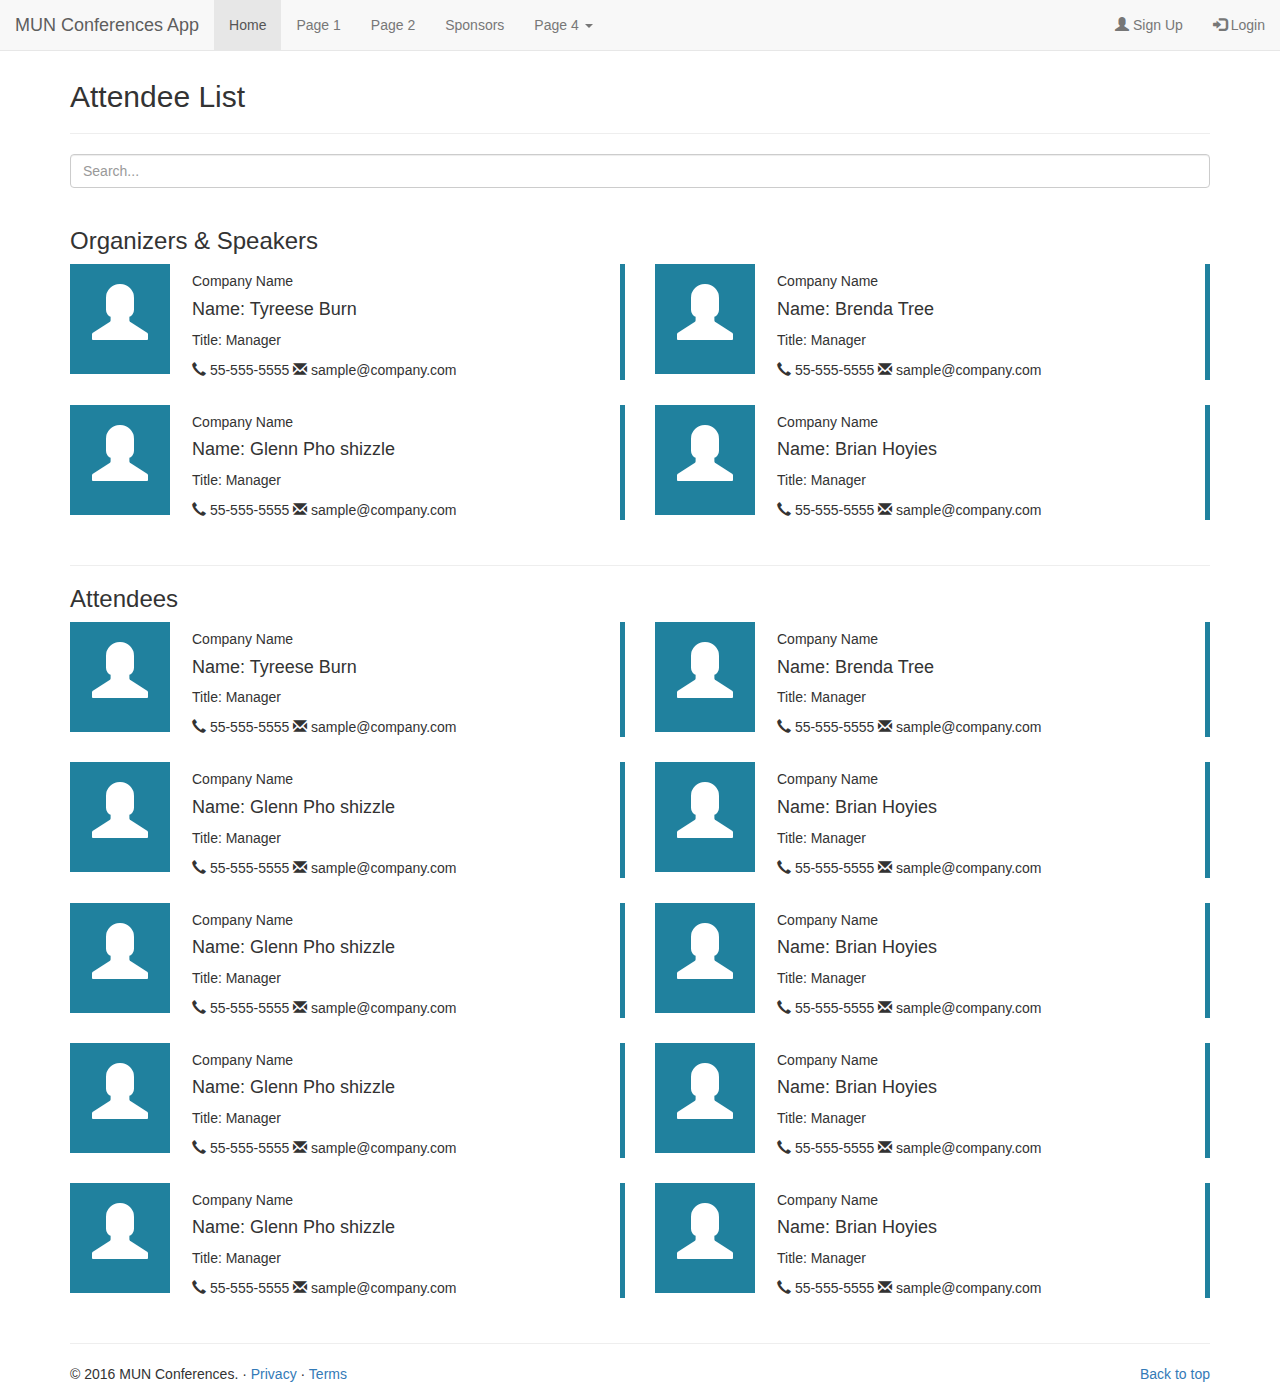
==== attendees.html @ 94c02702 "Added link to index in Home tag" ====
<!DOCTYPE html>
<html>
  <head>
    <title>Attendee List</title>
    <meta name="viewport" content="width=device-width, initial-scale=1.0">
    <meta charset="utf-8">
    <link rel="stylesheet" href="https://maxcdn.bootstrapcdn.com/bootstrap/3.3.7/css/bootstrap.min.css">
    <link rel="stylesheet" href="https://maxcdn.bootstrapcdn.com/bootstrap/3.3.7/css/bootstrap.min.css">
    <link rel="stylesheet" href="css/attendees.css">
    <script src="https://ajax.googleapis.com/ajax/libs/jquery/1.12.4/jquery.min.js"></script>
    <script src="https://maxcdn.bootstrapcdn.com/bootstrap/3.3.7/js/bootstrap.min.js"></script>
  </head>
  <body>

    <?php include 'header.php';?>

    <!-- Navigation Bar -->
    <nav class="navbar navbar-default navbar-fixed-top"> <!-- or navbar-inverse -->
        <div class="container-fluid">
            <div class="navbar-header">
                <span class="pull-left navbar-toggle" data-toggle="collapse" data-target="#myNavbar" style="margin-left: 10px"><i class="glyphicon glyphicon-menu-hamburger"></i></span>
                <a class="navbar-brand" href="#">MUN Conferences App</a>
            </div>
            <div class="collapse navbar-collapse" id="myNavbar">
                <ul class="nav navbar-nav">
                    <li class="active"><a href="index.html">Home</a></li>
                    <li><a href="#">Page 1</a></li>
                    <li><a href="#">Page 2</a></li>
                    <li><a href="sponsors.html">Sponsors</a></li>
                    <li class="dropdown">
                        <a class="dropdown-toggle" data-toggle="dropdown" href="#">Page 4
                            <span class="caret"></span></a>
                        <ul class="dropdown-menu">
                            <li><a href="#">Page 4-1</a></li>
                            <li><a href="#">Page 4-2</a></li>
                            <li><a href="#">Page 4-3</a></li>
                        </ul>
                    </li>
                </ul>
                <ul class="nav navbar-nav navbar-right" id="userAccess">
                    <li><a href="signup.html"><span class="glyphicon glyphicon-user"></span> Sign Up</a></li>
                    <li><a href="signin.html"><span class="glyphicon glyphicon-log-in"></span> Login</a></li>
                </ul>
            </div>
        </div>
    </nav>


    <div class="container">
      <br><br><br>
      <h2>Attendee List</h2>
      <hr>
      <div class="searchable-container">
        <input type="search" class="form-control" id="input-search" placeholder="Search...">
        <br>
        <h3>Organizers & Speakers</h3> 
        <div class="row">
          <div class="items col-xs-12 col-sm-6 col-md-6 col-lg-6 clearfix">
             <div class="info-block block-info clearfix">
                  <div class="square-box pull-left">
                      <span class="glyphicon glyphicon-user glyphicon-lg"></span>
                  </div>
                  <h5>Company Name</h5>
                  <h4>Name: Tyreese Burn</h4>
                  <p>Title: Manager</p>
                  <span class="glyphicon glyphicon-earphone"></span> 55-555-5555 
                  <span class="glyphicon glyphicon-envelope"></span> sample@company.com
              </div>
          </div>
          <div class="items col-xs-12 col-sm-12 col-md-6 col-lg-6 clearfix">
             <div class="info-block block-info clearfix">
                  <div class="square-box pull-left">
                      <span class="glyphicon glyphicon-user glyphicon-lg"></span>
                  </div>
                  <h5>Company Name</h5>
                  <h4>Name: Brenda Tree</h4>
                  <p>Title: Manager</p>
                  <span class="glyphicon glyphicon-earphone"></span> 55-555-5555 
                  <span class="glyphicon glyphicon-envelope"></span> sample@company.com
              </div>
          </div>
        </div> <!-- .row -->
        <div class="row">
          <div class="items col-xs-12 col-sm-12 col-md-6 col-lg-6">
             <div class="info-block block-info clearfix">
                  <div class="square-box pull-left">
                      <span class="glyphicon glyphicon-user glyphicon-lg"></span>
                  </div>
                  <h5>Company Name</h5>
                  <h4>Name: Glenn Pho shizzle</h4>
                  <p>Title: Manager</p>
                  <span class="glyphicon glyphicon-earphone"></span> 55-555-5555 
                  <span class="glyphicon glyphicon-envelope"></span> sample@company.com
              </div>
          </div>
          <div class="items col-xs-12 col-sm-12 col-md-6 col-lg-6">
             <div class="info-block block-info clearfix">
                  <div class="square-box pull-left">
                      <span class="glyphicon glyphicon-user glyphicon-lg"></span>
                  </div>
                  <h5>Company Name</h5>
                  <h4>Name: Brian Hoyies</h4>
                  <p>Title: Manager</p>
                  <span class="glyphicon glyphicon-earphone"></span> 55-555-5555 
                  <span class="glyphicon glyphicon-envelope"></span> sample@company.com
              </div>
          </div>
        </div> <!-- .row -->

        <hr>
        <h3>Attendees</h3>
        <div class="row">
          <div class="items col-xs-12 col-sm-6 col-md-6 col-lg-6 clearfix">
             <div class="info-block block-info clearfix">
                  <div class="square-box pull-left">
                      <span class="glyphicon glyphicon-user glyphicon-lg"></span>
                  </div>
                  <h5>Company Name</h5>
                  <h4>Name: Tyreese Burn</h4>
                  <p>Title: Manager</p>
                  <span class="glyphicon glyphicon-earphone"></span> 55-555-5555 
                  <span class="glyphicon glyphicon-envelope"></span> sample@company.com
              </div>
          </div>
          <div class="items col-xs-12 col-sm-12 col-md-6 col-lg-6 clearfix">
             <div class="info-block block-info clearfix">
                  <div class="square-box pull-left">
                      <span class="glyphicon glyphicon-user glyphicon-lg"></span>
                  </div>
                  <h5>Company Name</h5>
                  <h4>Name: Brenda Tree</h4>
                  <p>Title: Manager</p>
                  <span class="glyphicon glyphicon-earphone"></span> 55-555-5555 
                  <span class="glyphicon glyphicon-envelope"></span> sample@company.com
              </div>
          </div>
        </div> <!-- .row -->
        <div class="row">
          <div class="items col-xs-12 col-sm-12 col-md-6 col-lg-6">
             <div class="info-block block-info clearfix">
                  <div class="square-box pull-left">
                      <span class="glyphicon glyphicon-user glyphicon-lg"></span>
                  </div>
                  <h5>Company Name</h5>
                  <h4>Name: Glenn Pho shizzle</h4>
                  <p>Title: Manager</p>
                  <span class="glyphicon glyphicon-earphone"></span> 55-555-5555 
                  <span class="glyphicon glyphicon-envelope"></span> sample@company.com
              </div>
          </div>
          <div class="items col-xs-12 col-sm-12 col-md-6 col-lg-6">
             <div class="info-block block-info clearfix">
                  <div class="square-box pull-left">
                      <span class="glyphicon glyphicon-user glyphicon-lg"></span>
                  </div>
                  <h5>Company Name</h5>
                  <h4>Name: Brian Hoyies</h4>
                  <p>Title: Manager</p>
                  <span class="glyphicon glyphicon-earphone"></span> 55-555-5555 
                  <span class="glyphicon glyphicon-envelope"></span> sample@company.com
              </div>
          </div>
        </div> <!-- .row -->
        <div class="row">
          <div class="items col-xs-12 col-sm-12 col-md-6 col-lg-6">
             <div class="info-block block-info clearfix">
                  <div class="square-box pull-left">
                      <span class="glyphicon glyphicon-user glyphicon-lg"></span>
                  </div>
                  <h5>Company Name</h5>
                  <h4>Name: Glenn Pho shizzle</h4>
                  <p>Title: Manager</p>
                  <span class="glyphicon glyphicon-earphone"></span> 55-555-5555 
                  <span class="glyphicon glyphicon-envelope"></span> sample@company.com
              </div>
          </div>
          <div class="items col-xs-12 col-sm-12 col-md-6 col-lg-6">
             <div class="info-block block-info clearfix">
                  <div class="square-box pull-left">
                      <span class="glyphicon glyphicon-user glyphicon-lg"></span>
                  </div>
                  <h5>Company Name</h5>
                  <h4>Name: Brian Hoyies</h4>
                  <p>Title: Manager</p>
                  <span class="glyphicon glyphicon-earphone"></span> 55-555-5555 
                  <span class="glyphicon glyphicon-envelope"></span> sample@company.com
              </div>
          </div>
        </div> <!-- .row -->
        <div class="row">
          <div class="items col-xs-12 col-sm-12 col-md-6 col-lg-6">
             <div class="info-block block-info clearfix">
                  <div class="square-box pull-left">
                      <span class="glyphicon glyphicon-user glyphicon-lg"></span>
                  </div>
                  <h5>Company Name</h5>
                  <h4>Name: Glenn Pho shizzle</h4>
                  <p>Title: Manager</p>
                  <span class="glyphicon glyphicon-earphone"></span> 55-555-5555 
                  <span class="glyphicon glyphicon-envelope"></span> sample@company.com
              </div>
          </div>
          <div class="items col-xs-12 col-sm-12 col-md-6 col-lg-6">
             <div class="info-block block-info clearfix">
                  <div class="square-box pull-left">
                      <span class="glyphicon glyphicon-user glyphicon-lg"></span>
                  </div>
                  <h5>Company Name</h5>
                  <h4>Name: Brian Hoyies</h4>
                  <p>Title: Manager</p>
                  <span class="glyphicon glyphicon-earphone"></span> 55-555-5555 
                  <span class="glyphicon glyphicon-envelope"></span> sample@company.com
              </div>
          </div>
        </div> <!-- .row -->
        <div class="row">
          <div class="items col-xs-12 col-sm-12 col-md-6 col-lg-6">
             <div class="info-block block-info clearfix">
                  <div class="square-box pull-left">
                      <span class="glyphicon glyphicon-user glyphicon-lg"></span>
                  </div>
                  <h5>Company Name</h5>
                  <h4>Name: Glenn Pho shizzle</h4>
                  <p>Title: Manager</p>
                  <span class="glyphicon glyphicon-earphone"></span> 55-555-5555 
                  <span class="glyphicon glyphicon-envelope"></span> sample@company.com
              </div>
          </div>
          <div class="items col-xs-12 col-sm-12 col-md-6 col-lg-6">
             <div class="info-block block-info clearfix">
                  <div class="square-box pull-left">
                      <span class="glyphicon glyphicon-user glyphicon-lg"></span>
                  </div>
                  <h5>Company Name</h5>
                  <h4>Name: Brian Hoyies</h4>
                  <p>Title: Manager</p>
                  <span class="glyphicon glyphicon-earphone"></span> 55-555-5555 
                  <span class="glyphicon glyphicon-envelope"></span> sample@company.com
              </div>
          </div>
        </div> <!-- .row -->

      </div>  <!-- .searchable-container -->
      <hr>
      <!-- FOOTER -->
      <footer class="footer">
        <p class="pull-right"><a href="#">Back to top</a></p>
        <p>&copy; 2016 MUN Conferences. &middot; <a href="#">Privacy</a> &middot; <a href="#">Terms</a></p>
      </footer>
    </div>      <!-- .container -->

  </body>
</html>
---- css/attendees.css ----
.glyphicon-lg {
    font-size: 4em
}

.info-block {
    border-right: 5px solid #E6E6E6;
    margin-bottom: 25px;
}

.info-block .square-box {
    width: 100px;
    min-height: 110px;
    margin-right: 22px;
    text-align: center!important;
    background-color: #676767;
    padding: 20px 0;
}

.info-block.block-info {
    border-color: #20819e;
}

.info-block.block-info .square-box {
    background-color: #20819e;
    color: #FFF;
}
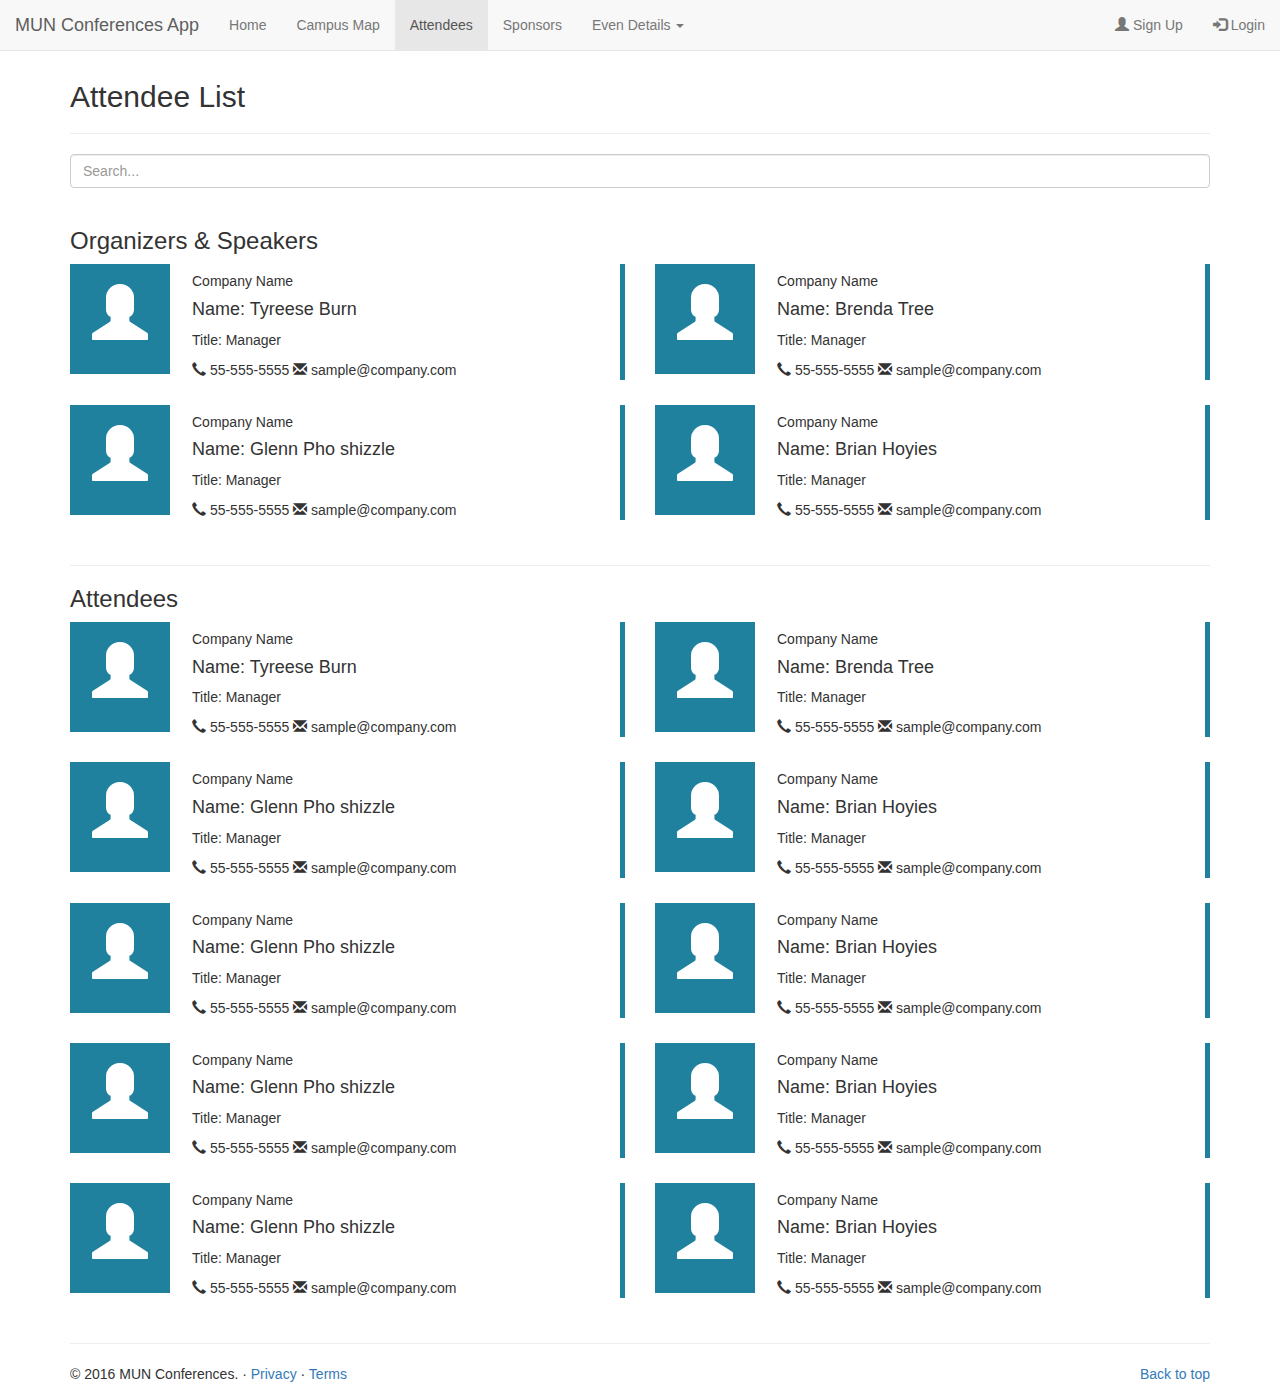
==== commit 0204da9f: "Updated links on navbar" ====
--- a/attendees.html
+++ b/attendees.html
@@ -19,16 +19,16 @@
         <div class="container-fluid">
             <div class="navbar-header">
                 <span class="pull-left navbar-toggle" data-toggle="collapse" data-target="#myNavbar" style="margin-left: 10px"><i class="glyphicon glyphicon-menu-hamburger"></i></span>
-                <a class="navbar-brand" href="#">MUN Conferences App</a>
+                <a class="navbar-brand" href="index.html">MUN Conferences App</a>
             </div>
             <div class="collapse navbar-collapse" id="myNavbar">
                 <ul class="nav navbar-nav">
-                    <li class="active"><a href="index.html">Home</a></li>
-                    <li><a href="#">Page 1</a></li>
-                    <li><a href="#">Page 2</a></li>
+                    <li><a href="index.html">Home</a></li>
+                    <li><a href="campus-map.html">Campus Map</a></li>
+                    <li class="active"><a href="attendees.html">Attendees</a></li>
                     <li><a href="sponsors.html">Sponsors</a></li>
                     <li class="dropdown">
-                        <a class="dropdown-toggle" data-toggle="dropdown" href="#">Page 4
+                            <a class="dropdown-toggle" data-toggle="dropdown" href="#">Even Details
                             <span class="caret"></span></a>
                         <ul class="dropdown-menu">
                             <li><a href="#">Page 4-1</a></li>
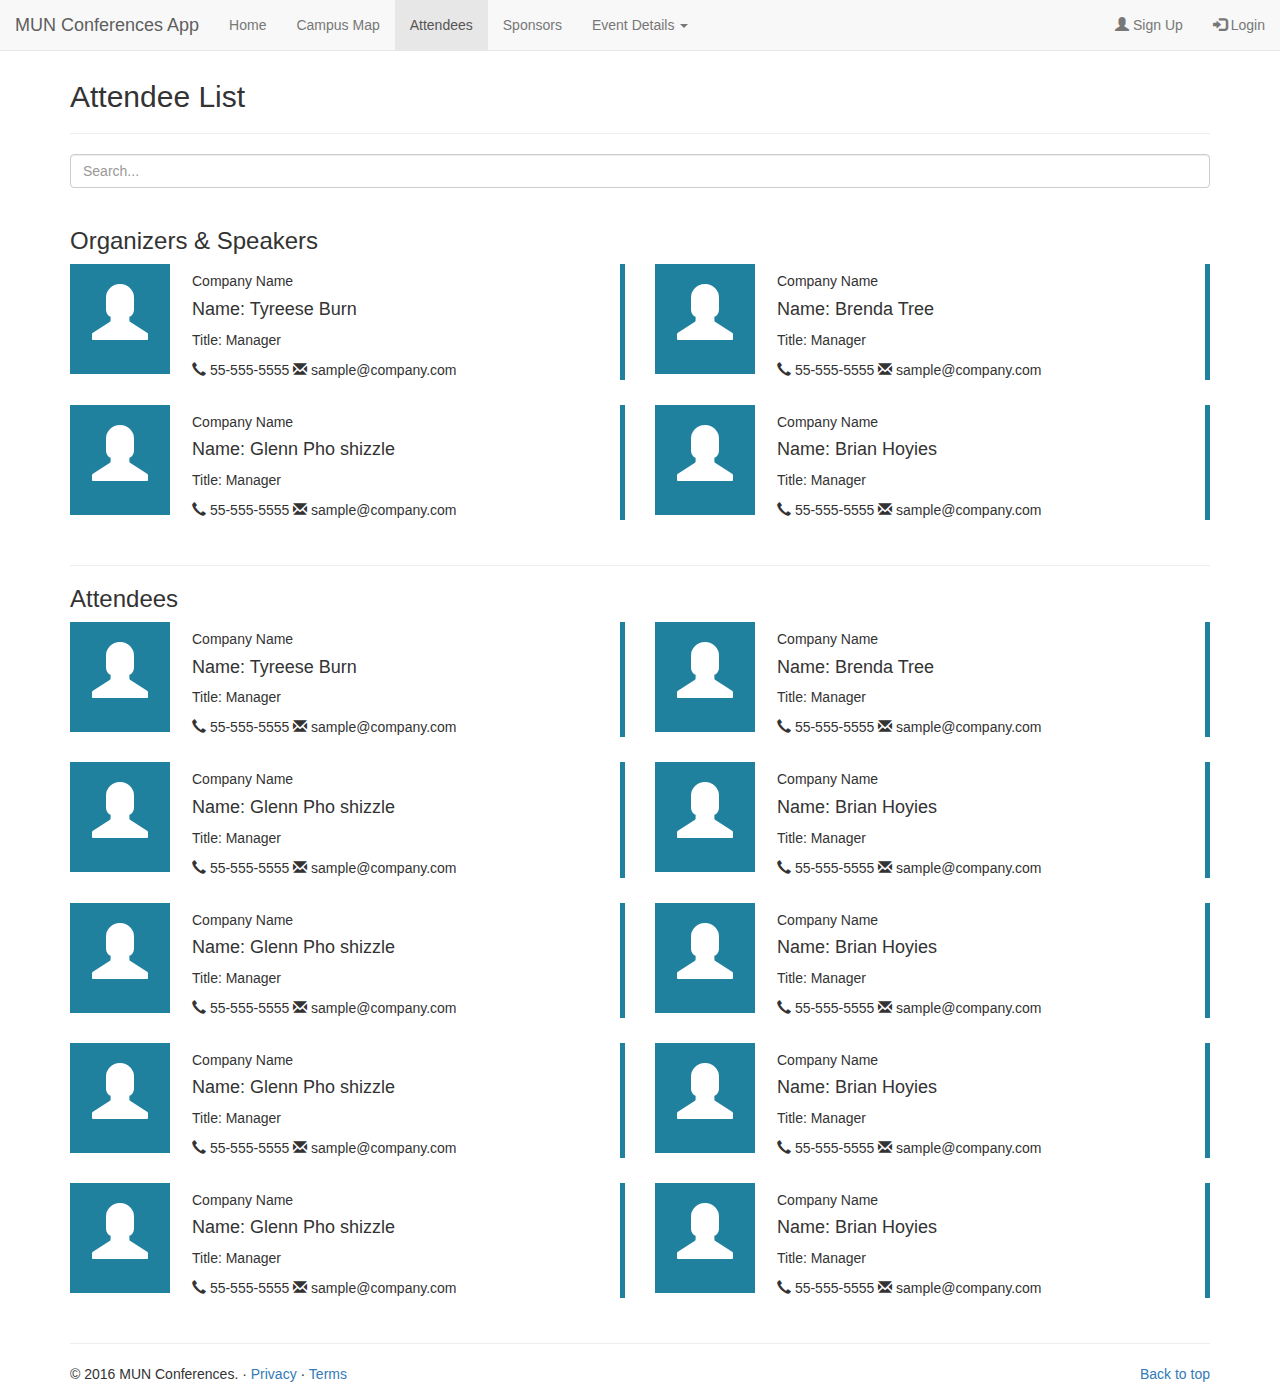
==== commit f4a863dd: "Corrected spelling mistakes" ====
--- a/attendees.html
+++ b/attendees.html
@@ -28,7 +28,7 @@
                     <li class="active"><a href="attendees.html">Attendees</a></li>
                     <li><a href="sponsors.html">Sponsors</a></li>
                     <li class="dropdown">
-                            <a class="dropdown-toggle" data-toggle="dropdown" href="#">Even Details
+                            <a class="dropdown-toggle" data-toggle="dropdown" href="#">Event Details
                             <span class="caret"></span></a>
                         <ul class="dropdown-menu">
                             <li><a href="#">Page 4-1</a></li>
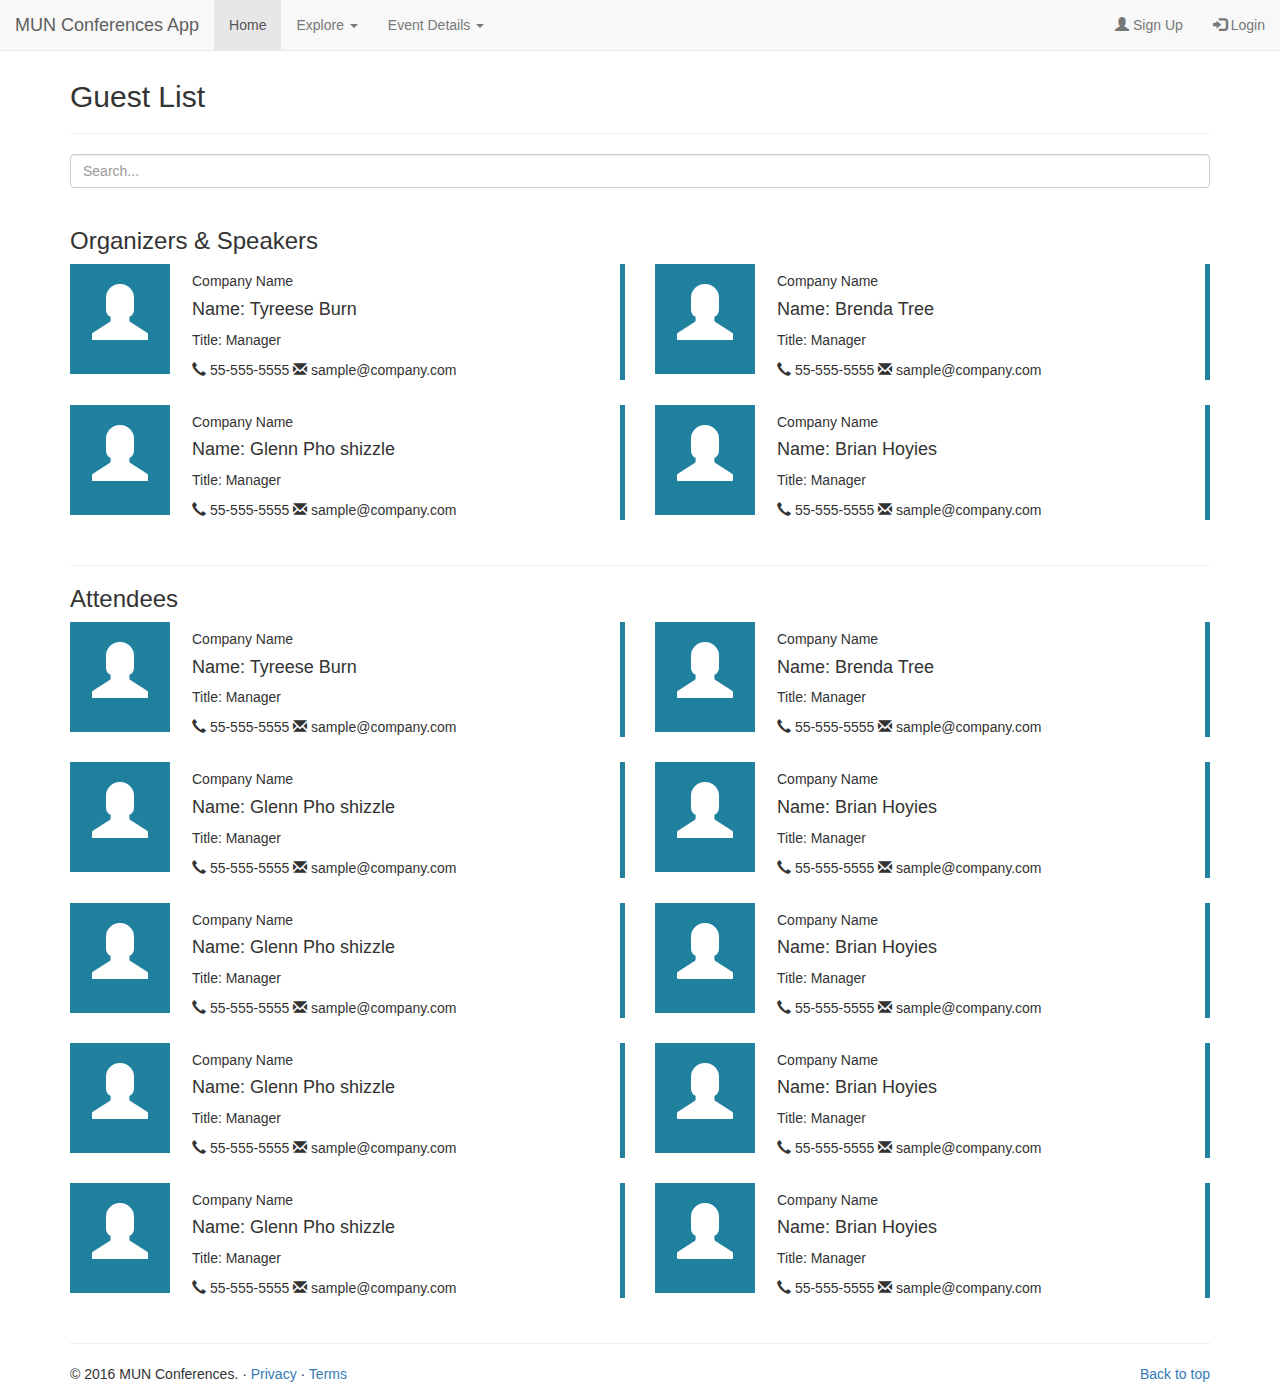
==== commit bd93a726: "Updated navbars" ====
--- a/attendees.html
+++ b/attendees.html
@@ -12,28 +12,35 @@
   </head>
   <body>
 
-    <?php include 'header.php';?>
+    <!--?php include 'header.php';?-->
 
     <!-- Navigation Bar -->
-    <nav class="navbar navbar-default navbar-fixed-top"> <!-- or navbar-inverse -->
+    <nav class="navbar navbar-default navbar-fixed-top">
         <div class="container-fluid">
             <div class="navbar-header">
                 <span class="pull-left navbar-toggle" data-toggle="collapse" data-target="#myNavbar" style="margin-left: 10px"><i class="glyphicon glyphicon-menu-hamburger"></i></span>
-                <a class="navbar-brand" href="index.html">MUN Conferences App</a>
+                <a class="navbar-brand" href="#">MUN Conferences App</a>
             </div>
             <div class="collapse navbar-collapse" id="myNavbar">
                 <ul class="nav navbar-nav">
-                    <li><a href="index.html">Home</a></li>
-                    <li><a href="campus-map.html">Campus Map</a></li>
-                    <li class="active"><a href="attendees.html">Attendees</a></li>
-                    <li><a href="sponsors.html">Sponsors</a></li>
+                    <li class="active"><a href="#">Home</a></li>
                     <li class="dropdown">
-                            <a class="dropdown-toggle" data-toggle="dropdown" href="#">Event Details
-                            <span class="caret"></span></a>
+                      <a class="dropdown-toggle" data-toggle="dropdown" href="#">Explore
+                        <span class="caret"></span>
+                      </a>
+                      <ul class="dropdown-menu">
+                        <li><a href="campus-map.html">Campus</a></li>
+                        <li><a href="#">St. John's</a></li>
+                      </ul>
+                    </li>
+                    <li class="dropdown">
+                        <a class="dropdown-toggle" data-toggle="dropdown" href="#">Event Details
+                            <span class="caret"></span>
+                        </a>
                         <ul class="dropdown-menu">
-                            <li><a href="#">Page 4-1</a></li>
-                            <li><a href="#">Page 4-2</a></li>
-                            <li><a href="#">Page 4-3</a></li>
+                            <li><a href="#">About</a></li>
+                            <li><a href="attendees.html">Guests</a></li>
+                            <li><a href="sponsors.html">Sponsors</a></li>
                         </ul>
                     </li>
                 </ul>
@@ -48,7 +55,7 @@
 
     <div class="container">
       <br><br><br>
-      <h2>Attendee List</h2>
+      <h2>Guest List</h2>
       <hr>
       <div class="searchable-container">
         <input type="search" class="form-control" id="input-search" placeholder="Search...">
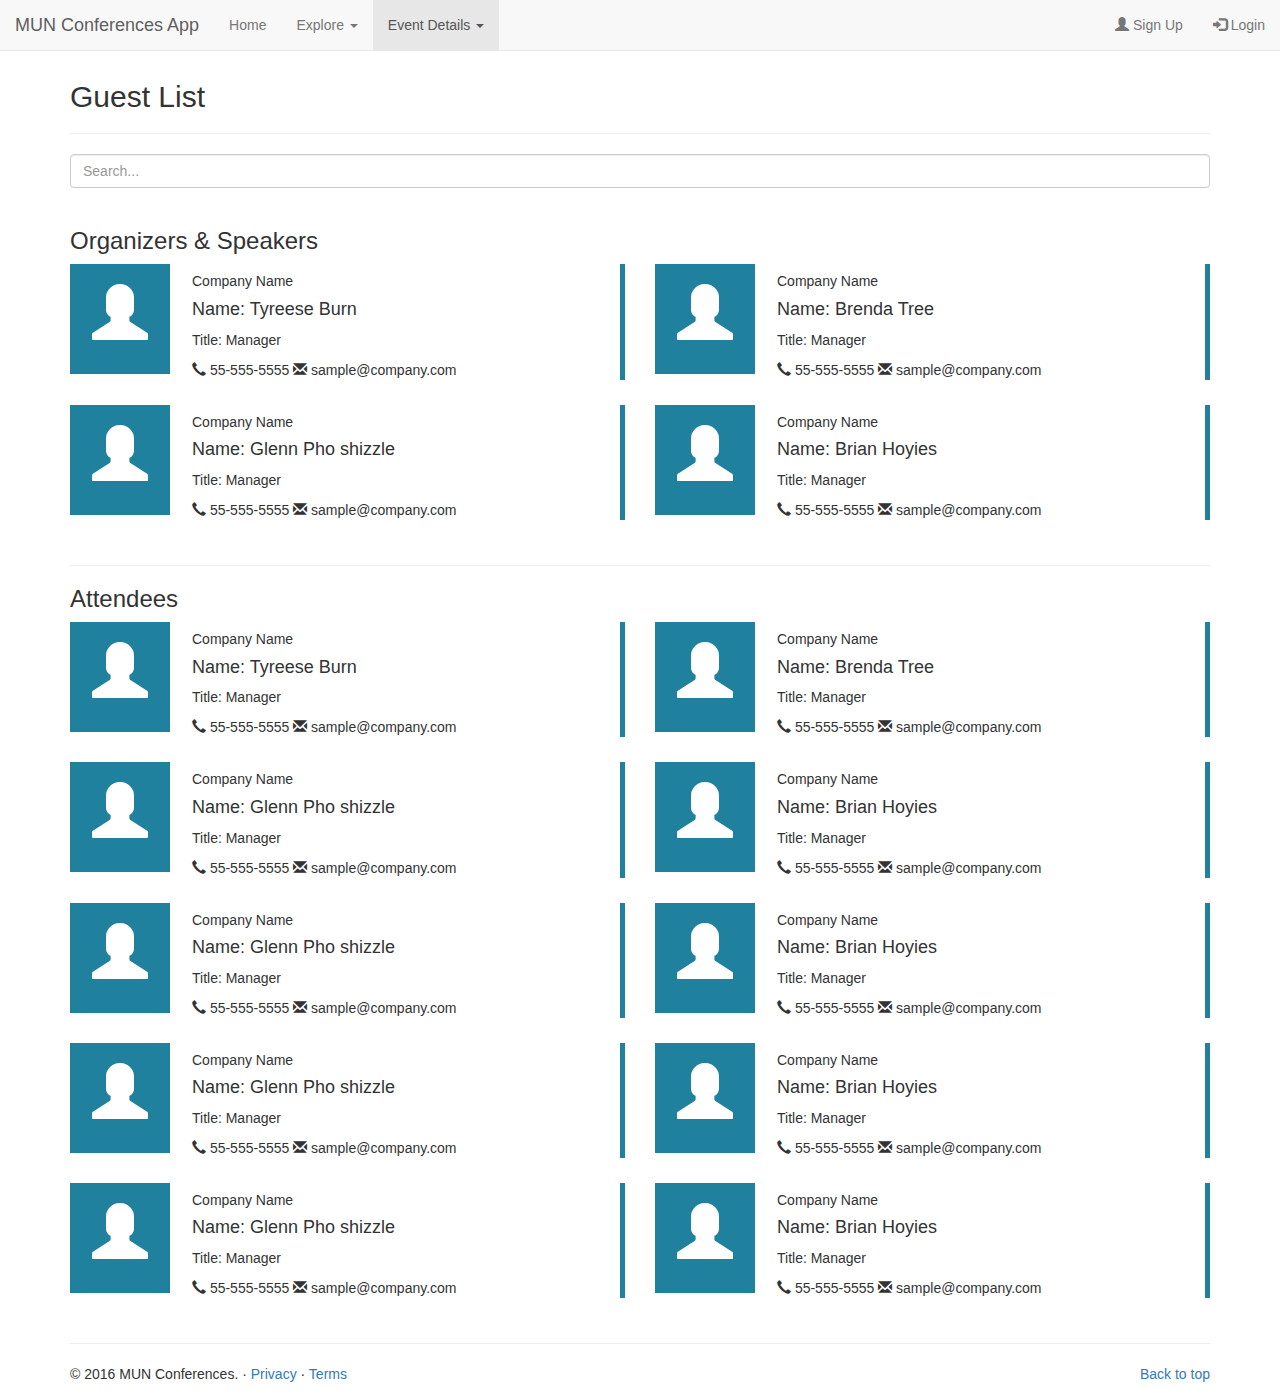
==== commit eee8c644: "Changed active class location" ====
--- a/attendees.html
+++ b/attendees.html
@@ -23,7 +23,7 @@
             </div>
             <div class="collapse navbar-collapse" id="myNavbar">
                 <ul class="nav navbar-nav">
-                    <li class="active"><a href="#">Home</a></li>
+                    <li><a href="#">Home</a></li>
                     <li class="dropdown">
                       <a class="dropdown-toggle" data-toggle="dropdown" href="#">Explore
                         <span class="caret"></span>
@@ -33,13 +33,13 @@
                         <li><a href="#">St. John's</a></li>
                       </ul>
                     </li>
-                    <li class="dropdown">
+                    <li class="dropdown active">
                         <a class="dropdown-toggle" data-toggle="dropdown" href="#">Event Details
                             <span class="caret"></span>
                         </a>
                         <ul class="dropdown-menu">
                             <li><a href="#">About</a></li>
-                            <li><a href="attendees.html">Guests</a></li>
+                            <li class="active"><a href="attendees.html">Guests</a></li>
                             <li><a href="sponsors.html">Sponsors</a></li>
                         </ul>
                     </li>
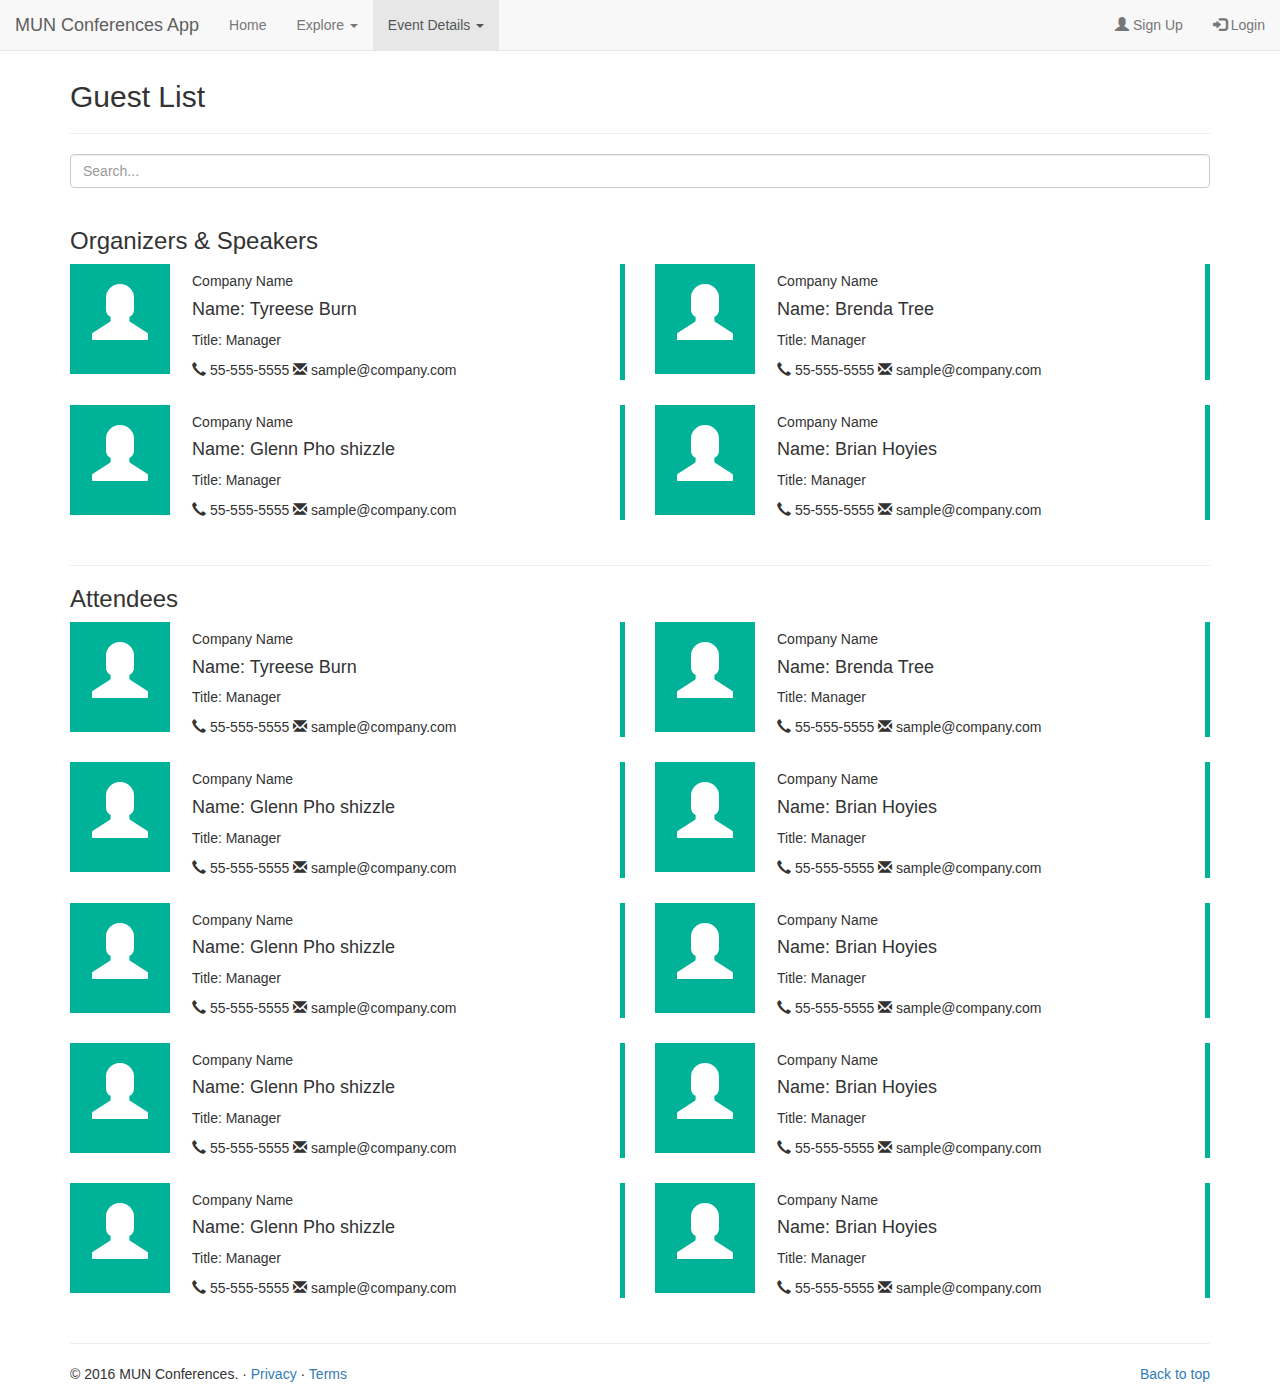
==== commit 4aa10526: "Updated links in navbar" ====
--- a/attendees.html
+++ b/attendees.html
@@ -19,18 +19,18 @@
         <div class="container-fluid">
             <div class="navbar-header">
                 <span class="pull-left navbar-toggle" data-toggle="collapse" data-target="#myNavbar" style="margin-left: 10px"><i class="glyphicon glyphicon-menu-hamburger"></i></span>
-                <a class="navbar-brand" href="#">MUN Conferences App</a>
+                <a class="navbar-brand" href="index.html">MUN Conferences App</a>
             </div>
             <div class="collapse navbar-collapse" id="myNavbar">
                 <ul class="nav navbar-nav">
-                    <li><a href="#">Home</a></li>
+                    <li><a href="index.html">Home</a></li>
                     <li class="dropdown">
                       <a class="dropdown-toggle" data-toggle="dropdown" href="#">Explore
                         <span class="caret"></span>
                       </a>
                       <ul class="dropdown-menu">
                         <li><a href="campus-map.html">Campus</a></li>
-                        <li><a href="#">St. John's</a></li>
+                        <li><a href="#">City</a></li>
                       </ul>
                     </li>
                     <li class="dropdown active">
@@ -38,7 +38,7 @@
                             <span class="caret"></span>
                         </a>
                         <ul class="dropdown-menu">
-                            <li><a href="#">About</a></li>
+                            <li><a href="event-info.html">About</a></li>
                             <li class="active"><a href="attendees.html">Guests</a></li>
                             <li><a href="sponsors.html">Sponsors</a></li>
                         </ul>
--- a/css/attendees.css
+++ b/css/attendees.css
@@ -12,15 +12,15 @@
     min-height: 110px;
     margin-right: 22px;
     text-align: center!important;
-    background-color: #676767;
+    background-color: #00B398;
     padding: 20px 0;
 }
 
 .info-block.block-info {
-    border-color: #20819e;
+    border-color: #00B398;
 }
 
 .info-block.block-info .square-box {
-    background-color: #20819e;
+    background-color: #00B398;
     color: #FFF;
 }